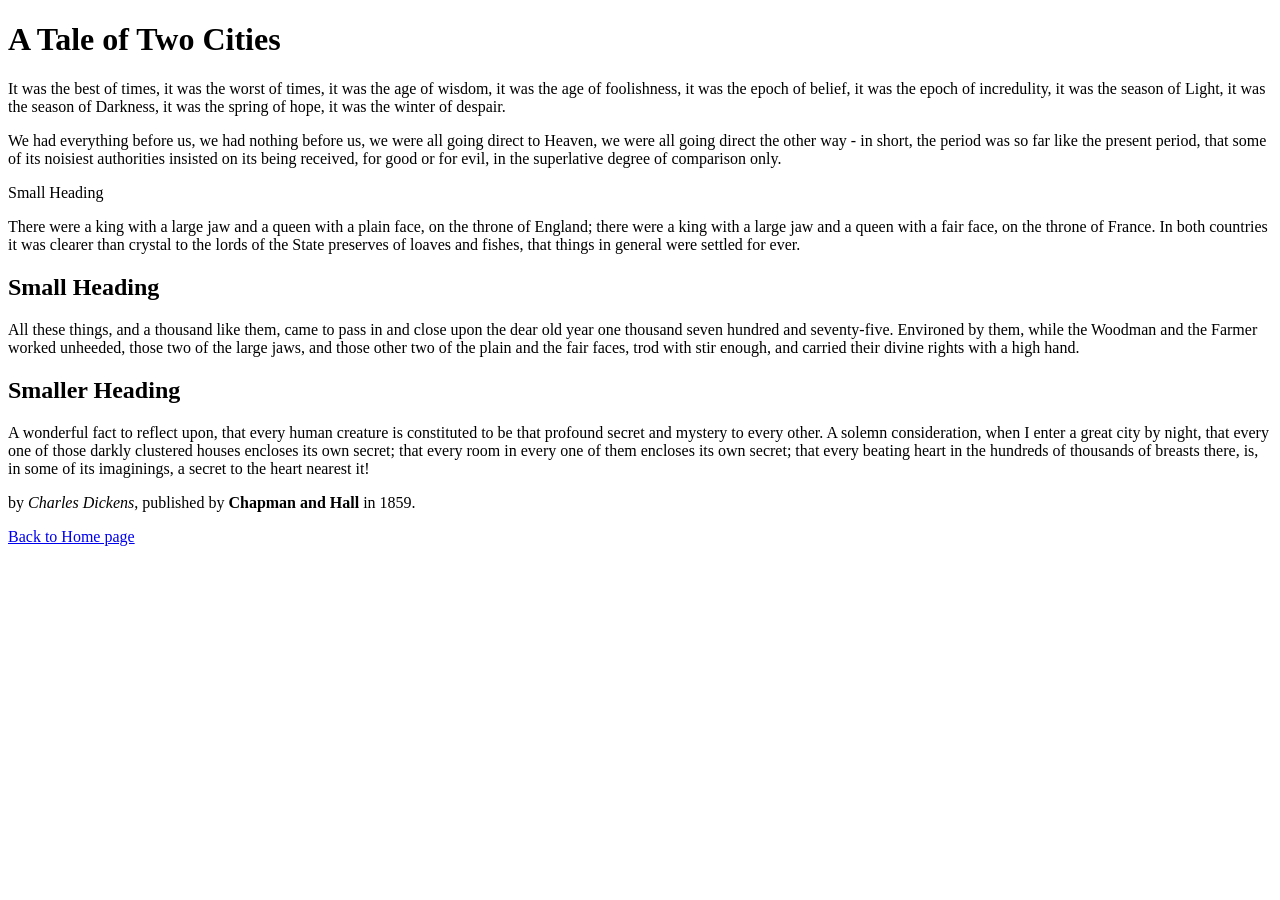
==== exercises/page-1.html @ 98b604b8 "Add files via upload" ====
<!DOCTYPE html>
<html lang="en">
<head>
    <meta charset="UTF-8">
    <meta name="viewport" content="width=device-width, initial-scale=1.0">
    <title>A Tale of Two Cities</title>
    <meta name="description" content="A page with text from A Tale of Two Cities by Charles Dickens.">
</head>
<body>
<h1> A Tale of Two Cities</h1>

<p>It was the best of times, it was the worst of times, it was the age of wisdom, it was the age of foolishness, it was the epoch of belief, it was the epoch of incredulity, it was the season of Light, it was the season of Darkness, it was the spring of hope, it was the winter of despair.</p>

<p>We had everything before us, we had nothing before us, we were all going direct to Heaven, we were all going direct the other way - in short, the period was so far like the present period, that some of its noisiest authorities insisted on its being received, for good or for evil, in the superlative degree of comparison only.</p>

Small Heading
</p>There were a king with a large jaw and a queen with a plain face, on the throne of England; there were a king with a large jaw and a queen with a fair face, on the throne of France. In both countries it was clearer than crystal to the lords of the State preserves of loaves and fishes, that things in general were settled for ever.</p>

<h2>Small Heading</h2>
<p>All these things, and a thousand like them, came to pass in and close upon the dear old year one thousand seven hundred and seventy-five. Environed by them, while the Woodman and the Farmer worked unheeded, those two of the large jaws, and those other two of the plain and the fair faces, trod with stir enough, and carried their divine rights with a high hand.</p>

<h2>Smaller Heading</h2>
<p>A wonderful fact to reflect upon, that every human creature is constituted to be that profound secret and mystery to every other. A solemn consideration, when I enter a great city by night, that every one of those darkly clustered houses encloses its own secret; that every room in every one of them encloses its own secret; that every beating heart in the hundreds of thousands of breasts there, is, in some of its imaginings, a secret to the heart nearest it!</p>

<p>by <i>Charles Dickens</i>, published by <b>Chapman and Hall</b> in 1859.</p>
<p><a href="../index.html">Back to Home page</a></p>
</body>
</html>
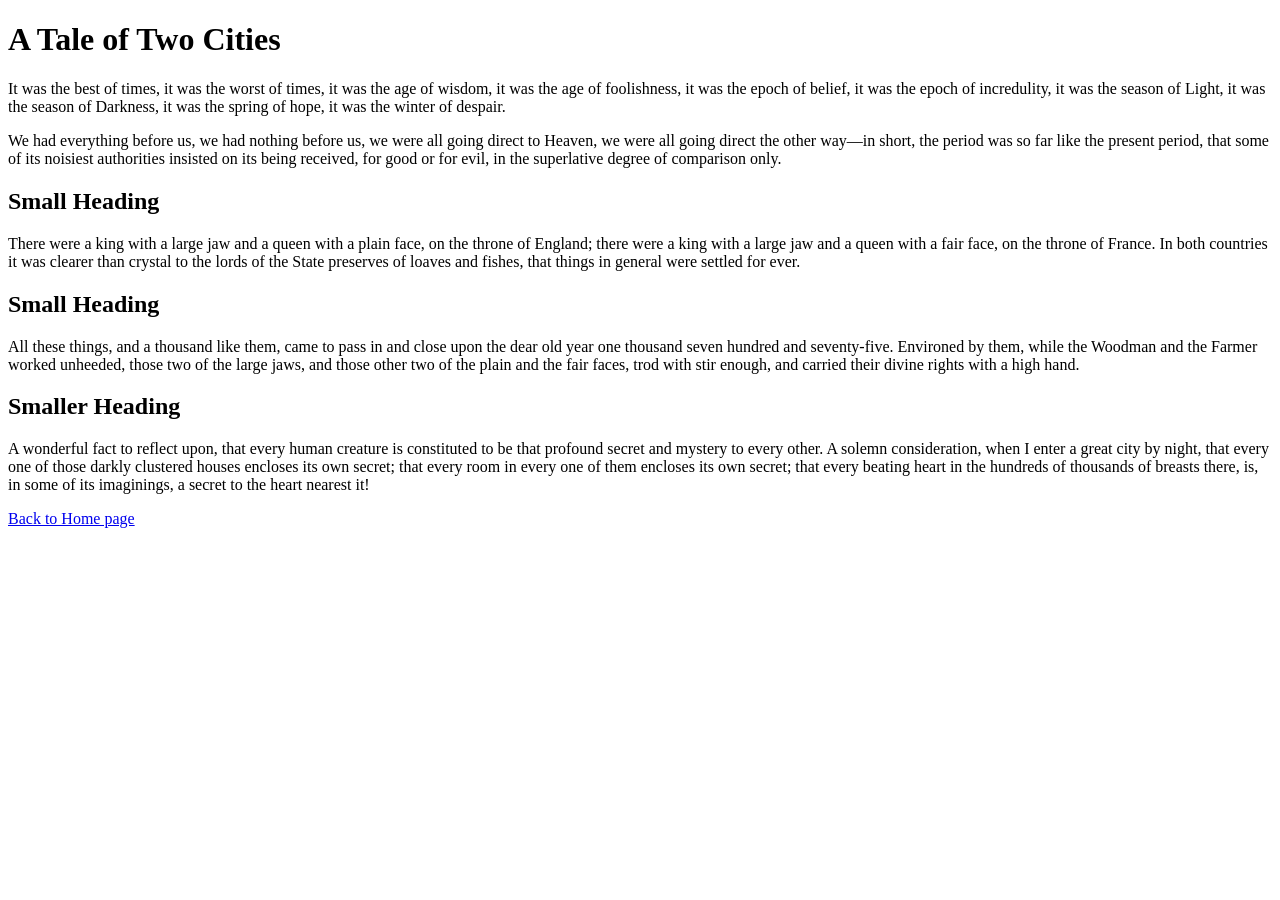
==== commit c87ba0d2: "Add semantic tags and page 3" ====
--- a/exercises/page-1.html
+++ b/exercises/page-1.html
@@ -7,22 +7,30 @@
     <meta name="description" content="A page with text from A Tale of Two Cities by Charles Dickens.">
 </head>
 <body>
-<h1> A Tale of Two Cities</h1>
+    <header>
+        <h1>A Tale of Two Cities</h1>
+    </header>
 
-<p>It was the best of times, it was the worst of times, it was the age of wisdom, it was the age of foolishness, it was the epoch of belief, it was the epoch of incredulity, it was the season of Light, it was the season of Darkness, it was the spring of hope, it was the winter of despair.</p>
+    <main>
+        <section>
+            <p>It was the best of times, it was the worst of times, it was the age of wisdom, it was the age of foolishness, it was the epoch of belief, it was the epoch of incredulity, it was the season of Light, it was the season of Darkness, it was the spring of hope, it was the winter of despair.</p>
 
-<p>We had everything before us, we had nothing before us, we were all going direct to Heaven, we were all going direct the other way - in short, the period was so far like the present period, that some of its noisiest authorities insisted on its being received, for good or for evil, in the superlative degree of comparison only.</p>
+            <p>We had everything before us, we had nothing before us, we were all going direct to Heaven, we were all going direct the other way—in short, the period was so far like the present period, that some of its noisiest authorities insisted on its being received, for good or for evil, in the superlative degree of comparison only.</p>
 
-Small Heading
-</p>There were a king with a large jaw and a queen with a plain face, on the throne of England; there were a king with a large jaw and a queen with a fair face, on the throne of France. In both countries it was clearer than crystal to the lords of the State preserves of loaves and fishes, that things in general were settled for ever.</p>
+            <h2>Small Heading</h2>
 
-<h2>Small Heading</h2>
-<p>All these things, and a thousand like them, came to pass in and close upon the dear old year one thousand seven hundred and seventy-five. Environed by them, while the Woodman and the Farmer worked unheeded, those two of the large jaws, and those other two of the plain and the fair faces, trod with stir enough, and carried their divine rights with a high hand.</p>
+            <p>There were a king with a large jaw and a queen with a plain face, on the throne of England; there were a king with a large jaw and a queen with a fair face, on the throne of France. In both countries it was clearer than crystal to the lords of the State preserves of loaves and fishes, that things in general were settled for ever.</p>
 
-<h2>Smaller Heading</h2>
-<p>A wonderful fact to reflect upon, that every human creature is constituted to be that profound secret and mystery to every other. A solemn consideration, when I enter a great city by night, that every one of those darkly clustered houses encloses its own secret; that every room in every one of them encloses its own secret; that every beating heart in the hundreds of thousands of breasts there, is, in some of its imaginings, a secret to the heart nearest it!</p>
+            <h2>Small Heading</h2>
 
-<p>by <i>Charles Dickens</i>, published by <b>Chapman and Hall</b> in 1859.</p>
-<p><a href="../index.html">Back to Home page</a></p>
+            <p>All these things, and a thousand like them, came to pass in and close upon the dear old year one thousand seven hundred and seventy-five. Environed by them, while the Woodman and the Farmer worked unheeded, those two of the large jaws, and those other two of the plain and the fair faces, trod with stir enough, and carried their divine rights with a high hand.</p>
+
+            <h2>Smaller Heading</h2>
+
+            <p>A wonderful fact to reflect upon, that every human creature is constituted to be that profound secret and mystery to every other. A solemn consideration, when I enter a great city by night, that every one of those darkly clustered houses encloses its own secret; that every room in every one of them encloses its own secret; that every beating heart in the hundreds of thousands of breasts there, is, in some of its imaginings, a secret to the heart nearest it!</p>
+
+            <p><a href="../index.html">Back to Home page</a></p>
+        </section>
+    </main>
 </body>
 </html>
